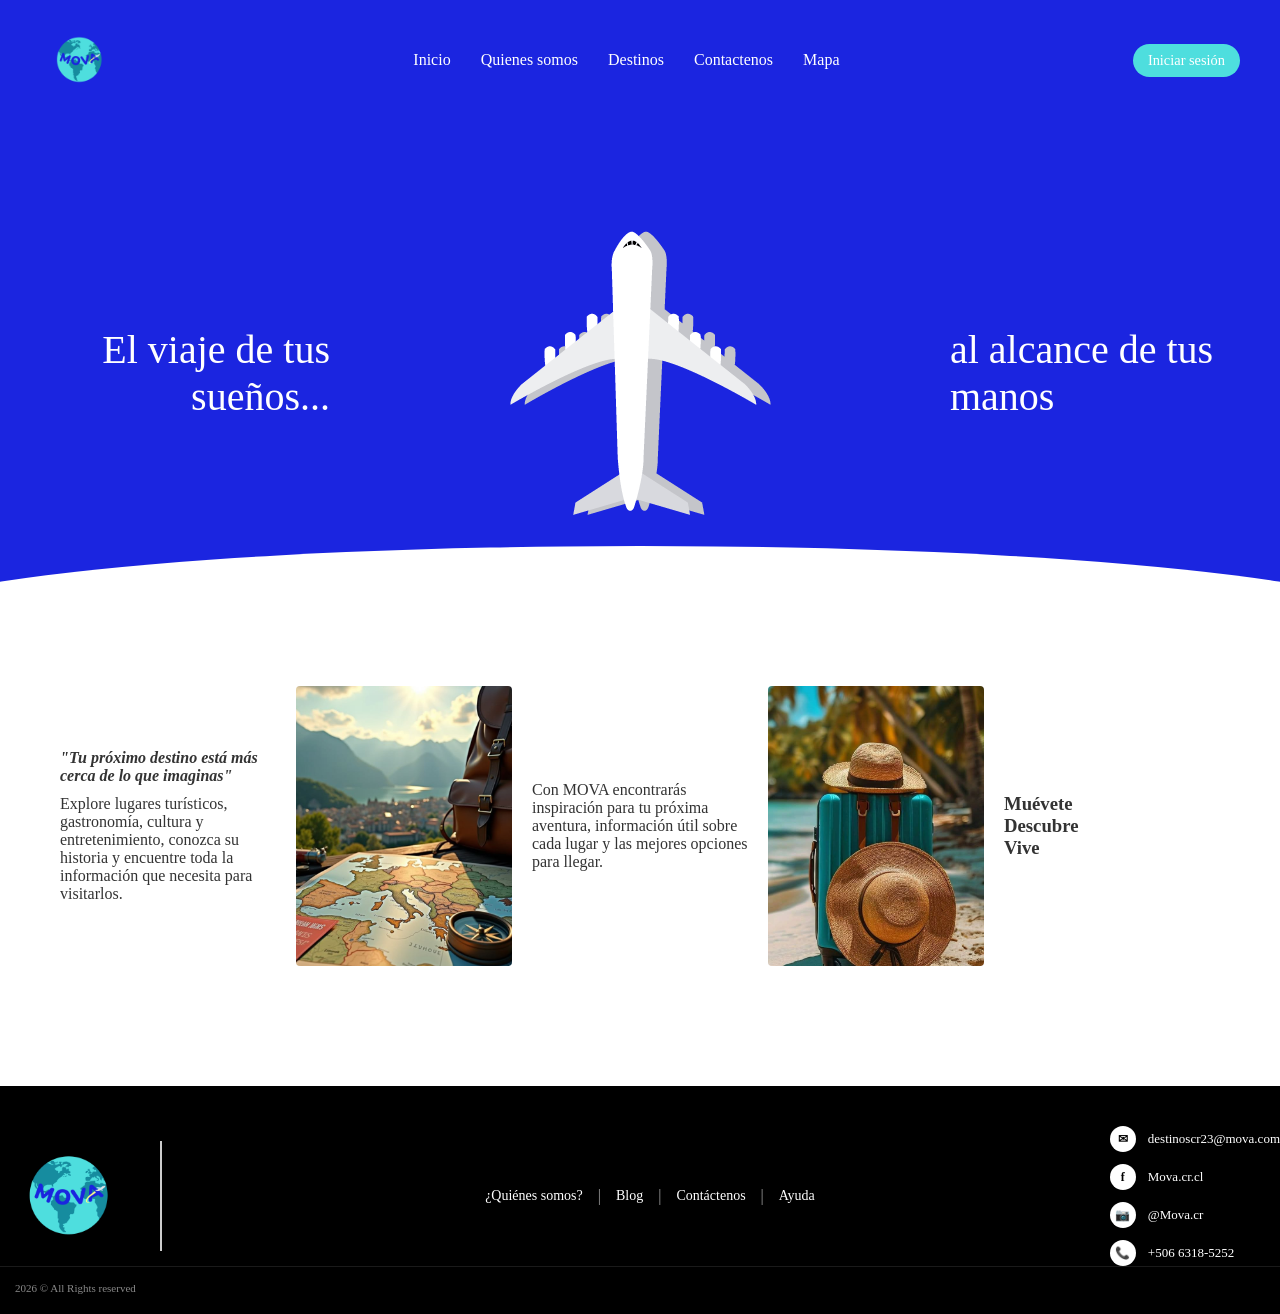
==== index.html @ 4932f8de "Add files via upload" ====
<!DOCTYPE html>
<html lang="en">
<head>
    <meta charset="UTF-8">
    <meta name="viewport" content="width=device-width, initial-scale=1.0">
    <title>Proyecto 1</title>
    <link rel="stylesheet" href="css/style index.css">
</head>
<body>
    <header class="hero-section">
        <nav class="barra">
            <div class="logo">
               <img src="img/Logo final.png" alt="">
            </div>
            <ul class="navegacion">
                        <li><a href="index.html">Inicio</a></li>
                     <li><a href="Quienessomos.html">Quienes somos</a></li>
                     <li><a href="destinos.html">Destinos</a></li>
                     <li><a href="contactenos.html">Contactenos</a></li>
                     <li><a href="mapa.html">Mapa</a></li>
            </ul>
            <div class="user-profile">
                <span class="user-name">Iniciar sesión</span>
            </div>
        </nav>

        <div class="hero-content">
            <h1 class="hero-text-left">El viaje de tus sueños...</h1>
            <div class="avion-container">
                <img src="img/Avion png.png" alt="Avión despegando" class="airplane-img">
            </div>
            <h1 class="hero-text-right">al alcance de tus manos</h1>
        </div>
        <div class="curva"></div>
    </header>
    <main class="info">
        <div class="grid-container">
         
            <article class="info-card1">
                <p class="highlight-text">"Tu próximo destino está más cerca de lo que imaginas"</p>
                <p>Explore lugares turísticos, gastronomía, cultura y entretenimiento, conozca su historia y encuentre toda la información que necesita para visitarlos.</p>
            </article>

            <div class="info-image-container">
                <img src="img/Index 1.jpeg" alt="Planificando viaje con mapa" class="card-img">
            </div>

            <article class="info-card2">
                <p>Con MOVA encontrarás inspiración para tu próxima aventura, información útil sobre cada lugar y las mejores opciones para llegar.</p>
            </article>

            <div class="info-image-container picture-frame">
                <img src="img/Index 2.jpeg" alt="Playa paradisíaca" class="card-img">
            </div>

            <article class="info-card3">
                <h3>Muévete</h3>
                <h3>Descubre</h3>
                <h3>Vive</h3>
            </article>

        </div>
    </main>

</body>
<!-- PIE DE PÁGINA (FOOTER CORREGIDO) -->
<footer class="mova-footer">
    <div class="container-fluid px-4">
        
        <!-- Contenedor principal con distribución flex estricta -->
        <div class="footer-flex-container">
            
            <!-- COLUMNA 1: LOGO -->
            <div class="footer-col-logo">
                <img src="img/Logo final.png" alt="Logo MOVA" class="footer-logo">
                <div class="linea-vertical"></div>
            </div>

            <!-- COLUMNA 2: ENLACES CENTRALES -->
            <div class="footer-col-links">
                <div class="footer-links">
                    <a href="quienessomos.html">¿Quiénes somos?</a>
                    <span class="separador">|</span>
                    <a href="blog.html">Blog</a>
                    <span class="separador">|</span>
                    <a href="contactenos.html">Contáctenos</a>
                    <span class="separador">|</span>
                    <a href="ayuda.html">Ayuda</a>
                </div>
            </div>

            <!-- COLUMNA 3: INFORMACIÓN DE CONTACTO -->
            <div class="footer-col-contacto">
                <ul class="footer-contacto">
                    <li>
                        <span class="circulo-icono">✉</span>
                        <a href="mailto:destinoscr23@mova.com">destinoscr23@mova.com</a>
                    </li>
                    <li>
                        <span class="circulo-icono">f</span>
                        <a href="#">Mova.cr.cl</a>
                    </li>
                    <li>
                        <span class="circulo-icono">📷</span>
                        <a href="#">@Mova.cr</a>
                    </li>
                    <li>
                        <span class="circulo-icono">📞</span>
                        <a href="tel:+50663185252">+506 6318-5252</a>
                    </li>
                </ul>
            </div>

        </div>

        <!-- TEXTO DE DERECHOS DE AUTOR -->
        <div class="row mt-4">
            <div class="col-12">
                <p class="copyright">2026 © All Rights reserved</p>
            </div>
        </div>

    </div>
</footer>
</html>
---- css/style index.css ----
* {
    margin: 0;
    padding: 0;
    box-sizing: border-box;
}

body {
    font-family: 'Nunito'; 
    background-color: #ffffff;
    color: #333333;
}
.hero-section {
    background-color: #1b25e0;
    color: #ffffff;
    position: relative;
    padding: 20px 40px 40px 40px;
}

.barra {
    display: flex;
    justify-content: space-between;
    align-items: center;
    max-width: 1200px;
    margin: 0 auto;
}

.barra .logo {
    width: 100%;
    max-width: 80px;
    display: flex;
    justify-content: center;
    align-items: center;
}

.barra .logo img {
    width: 100%;
    height: auto;
    object-fit: contain;
}

.menu {
    display: none;
    background: none;
    border: none;
    color: white;
}

.navegacion {
    display: flex;
    list-style: none;
    gap: 30px;
}

.navegacion a {
    color: #ffffff;
    text-decoration: none;
    font-weight: 400;
}

.user-profile {
    display: flex;
    align-items: center;
    gap: 10px;
    background-color:  #4edede;
    padding: 8px 15px;
    border-radius: 20px;
    font-size: 0.9rem;
}

.hero-content {
    display: grid;
    grid-template-columns: 1fr auto 1fr;
    align-items: center;
    max-width: 1200px;
    margin: 60px auto 0 auto;
    position: relative;
    z-index: 2;
}

.hero-text-left {
    font-size: 2.5rem;
    font-weight: 300;
    text-align: right;
    padding-right: 20px;
}

.hero-text-right {
    font-size: 2.5rem;
    font-weight: 300;
    text-align: left;
    padding-left: 20px;
}

.avion-container {
    width: 580px;
    display: flex;
    justify-content: center;
}

.avion-img {
    width: 180%;
    height: auto;
}

.curva {
    position: absolute;
    bottom: 0;
    left: 0;
    width: 100%;
    height: 100px;
    background-color: #ffffff;
    clip-path: ellipse(60% 80% at 50% 100%);
}

.info {
    padding: 60px 20px;
    max-width: 1200px;
    margin: 0 auto;
}

.grid-container {
    display: grid;
    grid-template-columns: repeat(5, 1fr);
    gap: 20px;
    align-items: center;
}

.info-card {
    padding: 25px;
    font-size: 0.95rem;
    line-height: 1.5;
    display: flex;
    flex-direction: column;
    justify-content: center;
}

.highlight-text {
    font-weight: 600;
    font-style: italic;
    margin-bottom: 10px;
}

.info-image-container {
    width: 100%;
    height: 280px;
    overflow: hidden;
    border-radius: 4px;
}

.card-img {
    width: 100%;
    height: 100%;
    object-fit: cover;
}
/* ESTILOS DEL PIE DE PÁGINA OPTIMIZADOS */
.mova-footer {
    background-color: #000000;
    color: #ffffff;
    padding: 40px 0 20px 0;
    width: 100%;
    margin-top: 60px;
    box-sizing: border-box;
}

/* Forzado estricto de estructura de 3 columnas en línea horizontal */
.footer-flex-container {
    display: flex !important;
    flex-direction: row !important;
    justify-content: space-between !important;
    align-items: center !important;
    width: 100%;
}

/* Ajuste del tamaño real del logo según la referencia */
.footer-col-logo {
    display: flex !important;
    align-items: center !important;
    flex: 0 0 300px !important; /* Espacio fijo a la izquierda */
}

.footer-logo {
    width: 140px !important; /* Tamaño aumentado para respetar tu boceto */
    height: 140px !important;
    object-fit: contain;
}

.linea-vertical {
    width: 2px !important;
    height: 110px !important;
    background-color: #ffffff;
    margin-left: 20px;
    opacity: 0.8;
}

/* Enlaces del Centro perfectamente centrados */
.footer-col-links {
    flex: 1 !important;
    display: flex !important;
    justify-content: center !important;
}

.footer-links {
    display: flex;
    gap: 15px;
    align-items: center;
}

.footer-links a {
    color: #ffffff;
    text-decoration: none;
    font-size: 14px;
    font-weight: 500;
}

.footer-links .separador {
    color: #ffffff;
    opacity: 0.6;
}

/* Bloque de contacto fijo a la derecha */
.footer-col-contacto {
    flex: 0 0 280px !important; /* Espacio fijo a la derecha para evitar que caiga */
    display: flex !important;
    justify-content: flex-end !important;
}

.footer-contacto {
    list-style: none;
    padding: 0;
    margin: 0;
    display: flex;
    flex-direction: column;
    gap: 12px;
}

.footer-contacto li {
    display: flex;
    align-items: center;
    gap: 12px;
    font-size: 13px;
}

.footer-contacto a {
    color: #ffffff;
    text-decoration: none;
}

/* Círculos de los Iconos */
.circulo-icono {
    width: 26px;
    height: 26px;
    background-color: #ffffff;
    color: #000000;
    border-radius: 50%;
    display: flex;
    align-items: center;
    justify-content: center;
    font-size: 12px;
    font-weight: bold;
    flex-shrink: 0;
}

/* Copyright alineado abajo a la izquierda */
.copyright {
    font-size: 11px;
    color: #888888;
    margin: 0;
    padding-top: 15px;
    padding-left: 15px;
    border-top: 1px solid rgba(255, 255, 255, 0.1);
}
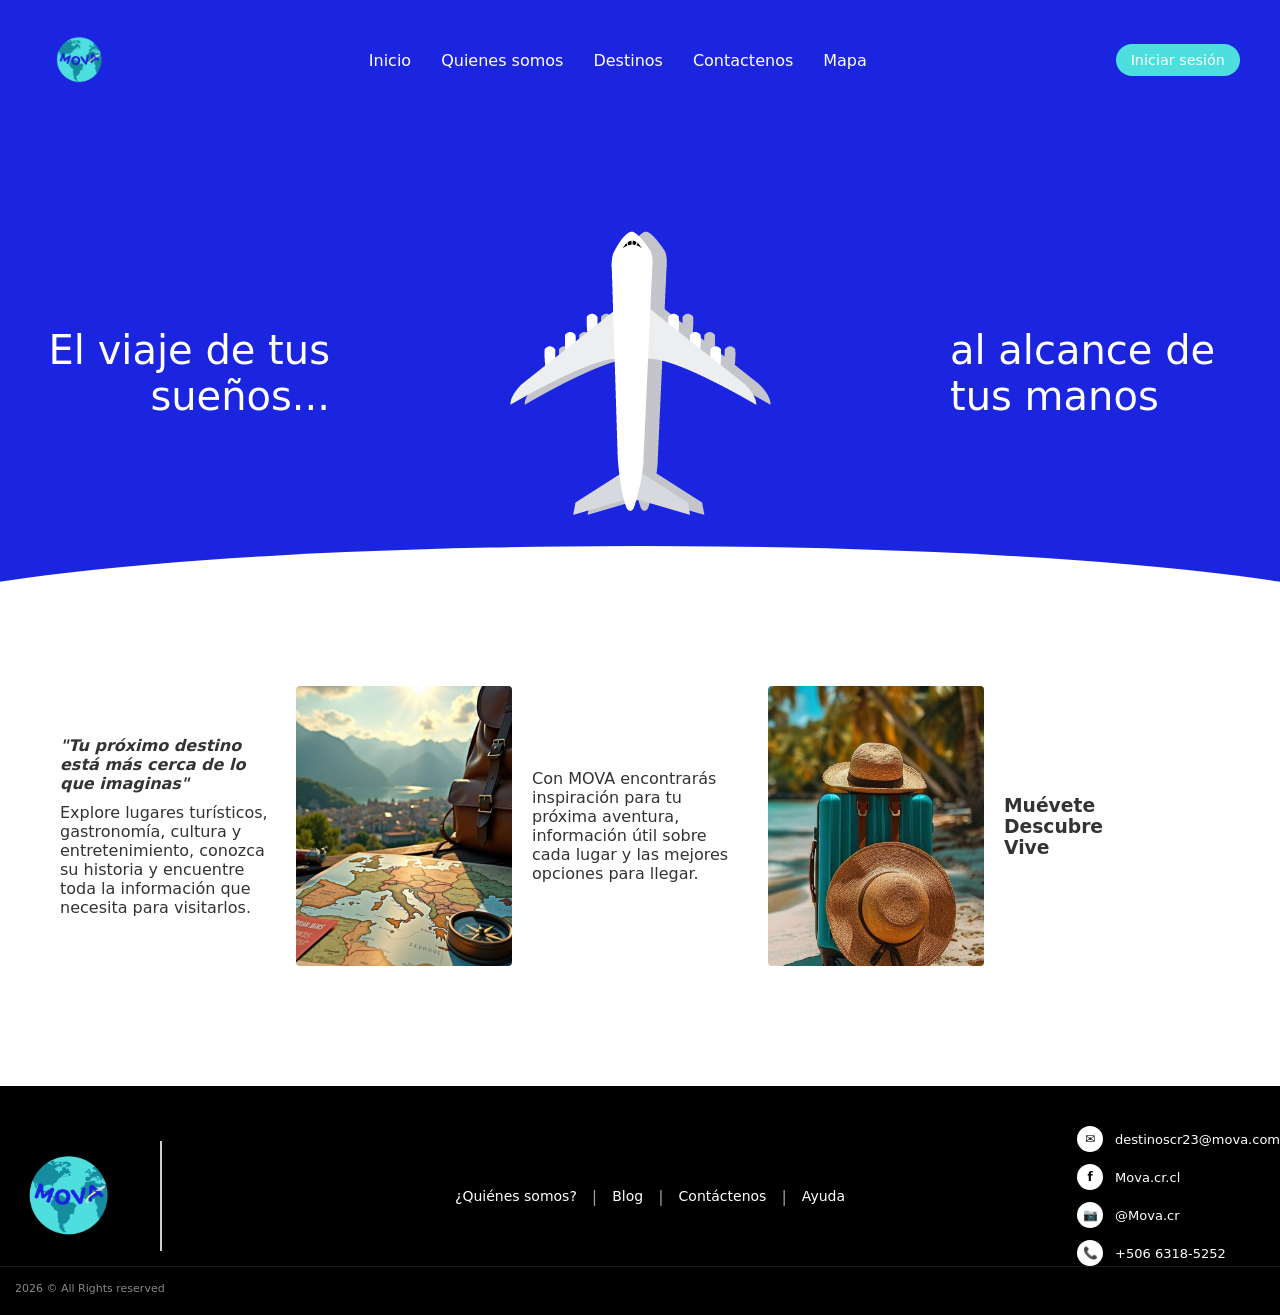
==== commit 82132169: "Add files via upload" ====
--- a/index.html
+++ b/index.html
@@ -1,82 +1,57 @@
 <!DOCTYPE html>
-<html lang="en">
+<html lang="es">
 <head>
     <meta charset="UTF-8">
     <meta name="viewport" content="width=device-width, initial-scale=1.0">
-    <title>Proyecto 1</title>
+    <title>Inicio - MOVA</title>
+    <link rel="stylesheet" href="lib/bootstrap-5.3.8-dist/css/bootstrap.min.css">
     <link rel="stylesheet" href="css/style index.css">
 </head>
 <body>
     <header class="hero-section">
         <nav class="barra">
-            <div class="logo">
-               <img src="img/Logo final.png" alt="">
-            </div>
+            <div class="logo"><img src="img/Logo final.png" alt="Logo MOVA"></div>
             <ul class="navegacion">
-                        <li><a href="index.html">Inicio</a></li>
-                     <li><a href="Quienessomos.html">Quienes somos</a></li>
-                     <li><a href="destinos.html">Destinos</a></li>
-                     <li><a href="contactenos.html">Contactenos</a></li>
-                     <li><a href="mapa.html">Mapa</a></li>
+                <li><a href="index.html">Inicio</a></li>
+                <li><a href="quienessomos.html">Quienes somos</a></li>
+                <li><a href="destinos.html">Destinos</a></li>
+                <li><a href="contactenos.html">Contactenos</a></li>
+                <li><a href="mapa.html">Mapa</a></li>
             </ul>
-            <div class="user-profile">
-                <span class="user-name">Iniciar sesión</span>
-            </div>
+            <div class="user-profile"><span class="user-name">Iniciar sesión</span></div>
         </nav>
-
         <div class="hero-content">
             <h1 class="hero-text-left">El viaje de tus sueños...</h1>
-            <div class="avion-container">
-                <img src="img/Avion png.png" alt="Avión despegando" class="airplane-img">
-            </div>
+            <div class="avion-container"><img src="img/Avion png.png" alt="Avión despegando" class="airplane-img"></div>
             <h1 class="hero-text-right">al alcance de tus manos</h1>
         </div>
         <div class="curva"></div>
     </header>
     <main class="info">
         <div class="grid-container">
-         
             <article class="info-card1">
                 <p class="highlight-text">"Tu próximo destino está más cerca de lo que imaginas"</p>
                 <p>Explore lugares turísticos, gastronomía, cultura y entretenimiento, conozca su historia y encuentre toda la información que necesita para visitarlos.</p>
             </article>
-
-            <div class="info-image-container">
-                <img src="img/Index 1.jpeg" alt="Planificando viaje con mapa" class="card-img">
-            </div>
-
+            <div class="info-image-container"><img src="img/Index 1.jpeg" alt="Planificando viaje con mapa" class="card-img"></div>
             <article class="info-card2">
                 <p>Con MOVA encontrarás inspiración para tu próxima aventura, información útil sobre cada lugar y las mejores opciones para llegar.</p>
             </article>
-
-            <div class="info-image-container picture-frame">
-                <img src="img/Index 2.jpeg" alt="Playa paradisíaca" class="card-img">
-            </div>
-
+            <div class="info-image-container picture-frame"><img src="img/Index 2.jpeg" alt="Playa paradisíaca" class="card-img"></div>
             <article class="info-card3">
                 <h3>Muévete</h3>
                 <h3>Descubre</h3>
                 <h3>Vive</h3>
             </article>
-
         </div>
     </main>
-
-</body>
-<!-- PIE DE PÁGINA (FOOTER CORREGIDO) -->
 <footer class="mova-footer">
     <div class="container-fluid px-4">
-        
-        <!-- Contenedor principal con distribución flex estricta -->
         <div class="footer-flex-container">
-            
-            <!-- COLUMNA 1: LOGO -->
             <div class="footer-col-logo">
                 <img src="img/Logo final.png" alt="Logo MOVA" class="footer-logo">
                 <div class="linea-vertical"></div>
             </div>
-
-            <!-- COLUMNA 2: ENLACES CENTRALES -->
             <div class="footer-col-links">
                 <div class="footer-links">
                     <a href="quienessomos.html">¿Quiénes somos?</a>
@@ -88,38 +63,20 @@
                     <a href="ayuda.html">Ayuda</a>
                 </div>
             </div>
-
-            <!-- COLUMNA 3: INFORMACIÓN DE CONTACTO -->
             <div class="footer-col-contacto">
                 <ul class="footer-contacto">
-                    <li>
-                        <span class="circulo-icono">✉</span>
-                        <a href="mailto:destinoscr23@mova.com">destinoscr23@mova.com</a>
-                    </li>
-                    <li>
-                        <span class="circulo-icono">f</span>
-                        <a href="#">Mova.cr.cl</a>
-                    </li>
-                    <li>
-                        <span class="circulo-icono">📷</span>
-                        <a href="#">@Mova.cr</a>
-                    </li>
-                    <li>
-                        <span class="circulo-icono">📞</span>
-                        <a href="tel:+50663185252">+506 6318-5252</a>
-                    </li>
+                    <li><span class="circulo-icono">✉</span><a href="mailto:destinoscr23@mova.com">destinoscr23@mova.com</a></li>
+                    <li><span class="circulo-icono">f</span><a href="#">Mova.cr.cl</a></li>
+                    <li><span class="circulo-icono">📷</span><a href="#">@Mova.cr</a></li>
+                    <li><span class="circulo-icono">📞</span><a href="tel:+50663185252">+506 6318-5252</a></li>
                 </ul>
             </div>
-
         </div>
-
-        <!-- TEXTO DE DERECHOS DE AUTOR -->
         <div class="row mt-4">
-            <div class="col-12">
-                <p class="copyright">2026 © All Rights reserved</p>
-            </div>
+            <div class="col-12"><p class="copyright">2026 © All Rights reserved</p></div>
         </div>
-
     </div>
 </footer>
-</html>+<script src="lib/bootstrap-5.3.8-dist/js/bootstrap.bundle.min.js"></script>
+</body>
+</html>
--- a/css/style index.css
+++ b/css/style index.css
@@ -3,9 +3,8 @@
     padding: 0;
     box-sizing: border-box;
 }
-
 body {
-    font-family: 'Nunito'; 
+    font-family: 'Nunito', system-ui, -apple-system, sans-serif; 
     background-color: #ffffff;
     color: #333333;
 }
@@ -15,7 +14,6 @@
     position: relative;
     padding: 20px 40px 40px 40px;
 }
-
 .barra {
     display: flex;
     justify-content: space-between;
@@ -23,7 +21,6 @@
     max-width: 1200px;
     margin: 0 auto;
 }
-
 .barra .logo {
     width: 100%;
     max-width: 80px;
@@ -31,42 +28,36 @@
     justify-content: center;
     align-items: center;
 }
-
 .barra .logo img {
     width: 100%;
     height: auto;
     object-fit: contain;
 }
-
 .menu {
     display: none;
     background: none;
     border: none;
     color: white;
 }
-
 .navegacion {
     display: flex;
     list-style: none;
     gap: 30px;
 }
-
 .navegacion a {
     color: #ffffff;
     text-decoration: none;
     font-weight: 400;
 }
-
 .user-profile {
     display: flex;
     align-items: center;
     gap: 10px;
-    background-color:  #4edede;
+    background-color: #4edede;
     padding: 8px 15px;
     border-radius: 20px;
     font-size: 0.9rem;
 }
-
 .hero-content {
     display: grid;
     grid-template-columns: 1fr auto 1fr;
@@ -76,32 +67,27 @@
     position: relative;
     z-index: 2;
 }
-
 .hero-text-left {
     font-size: 2.5rem;
     font-weight: 300;
     text-align: right;
     padding-right: 20px;
 }
-
 .hero-text-right {
     font-size: 2.5rem;
     font-weight: 300;
     text-align: left;
     padding-left: 20px;
 }
-
 .avion-container {
     width: 580px;
     display: flex;
     justify-content: center;
 }
-
 .avion-img {
     width: 180%;
     height: auto;
 }
-
 .curva {
     position: absolute;
     bottom: 0;
@@ -111,20 +97,17 @@
     background-color: #ffffff;
     clip-path: ellipse(60% 80% at 50% 100%);
 }
-
 .info {
     padding: 60px 20px;
     max-width: 1200px;
     margin: 0 auto;
 }
-
 .grid-container {
     display: grid;
     grid-template-columns: repeat(5, 1fr);
     gap: 20px;
     align-items: center;
 }
-
 .info-card {
     padding: 25px;
     font-size: 0.95rem;
@@ -133,26 +116,22 @@
     flex-direction: column;
     justify-content: center;
 }
-
 .highlight-text {
     font-weight: 600;
     font-style: italic;
     margin-bottom: 10px;
 }
-
 .info-image-container {
     width: 100%;
     height: 280px;
     overflow: hidden;
     border-radius: 4px;
 }
-
 .card-img {
     width: 100%;
     height: 100%;
     object-fit: cover;
 }
-/* ESTILOS DEL PIE DE PÁGINA OPTIMIZADOS */
 .mova-footer {
     background-color: #000000;
     color: #ffffff;
@@ -161,8 +140,6 @@
     margin-top: 60px;
     box-sizing: border-box;
 }
-
-/* Forzado estricto de estructura de 3 columnas en línea horizontal */
 .footer-flex-container {
     display: flex !important;
     flex-direction: row !important;
@@ -170,20 +147,16 @@
     align-items: center !important;
     width: 100%;
 }
-
-/* Ajuste del tamaño real del logo según la referencia */
 .footer-col-logo {
     display: flex !important;
     align-items: center !important;
-    flex: 0 0 300px !important; /* Espacio fijo a la izquierda */
-}
-
+    flex: 0 0 300px !important;
+}
 .footer-logo {
-    width: 140px !important; /* Tamaño aumentado para respetar tu boceto */
+    width: 140px !important;
     height: 140px !important;
     object-fit: contain;
 }
-
 .linea-vertical {
     width: 2px !important;
     height: 110px !important;
@@ -191,39 +164,31 @@
     margin-left: 20px;
     opacity: 0.8;
 }
-
-/* Enlaces del Centro perfectamente centrados */
 .footer-col-links {
     flex: 1 !important;
     display: flex !important;
     justify-content: center !important;
 }
-
 .footer-links {
     display: flex;
     gap: 15px;
     align-items: center;
 }
-
 .footer-links a {
     color: #ffffff;
     text-decoration: none;
     font-size: 14px;
     font-weight: 500;
 }
-
 .footer-links .separador {
     color: #ffffff;
     opacity: 0.6;
 }
-
-/* Bloque de contacto fijo a la derecha */
 .footer-col-contacto {
-    flex: 0 0 280px !important; /* Espacio fijo a la derecha para evitar que caiga */
+    flex: 0 0 280px !important;
     display: flex !important;
     justify-content: flex-end !important;
 }
-
 .footer-contacto {
     list-style: none;
     padding: 0;
@@ -232,20 +197,16 @@
     flex-direction: column;
     gap: 12px;
 }
-
 .footer-contacto li {
     display: flex;
     align-items: center;
     gap: 12px;
     font-size: 13px;
 }
-
 .footer-contacto a {
     color: #ffffff;
     text-decoration: none;
 }
-
-/* Círculos de los Iconos */
 .circulo-icono {
     width: 26px;
     height: 26px;
@@ -259,8 +220,6 @@
     font-weight: bold;
     flex-shrink: 0;
 }
-
-/* Copyright alineado abajo a la izquierda */
 .copyright {
     font-size: 11px;
     color: #888888;
@@ -268,4 +227,4 @@
     padding-top: 15px;
     padding-left: 15px;
     border-top: 1px solid rgba(255, 255, 255, 0.1);
-}
+}
